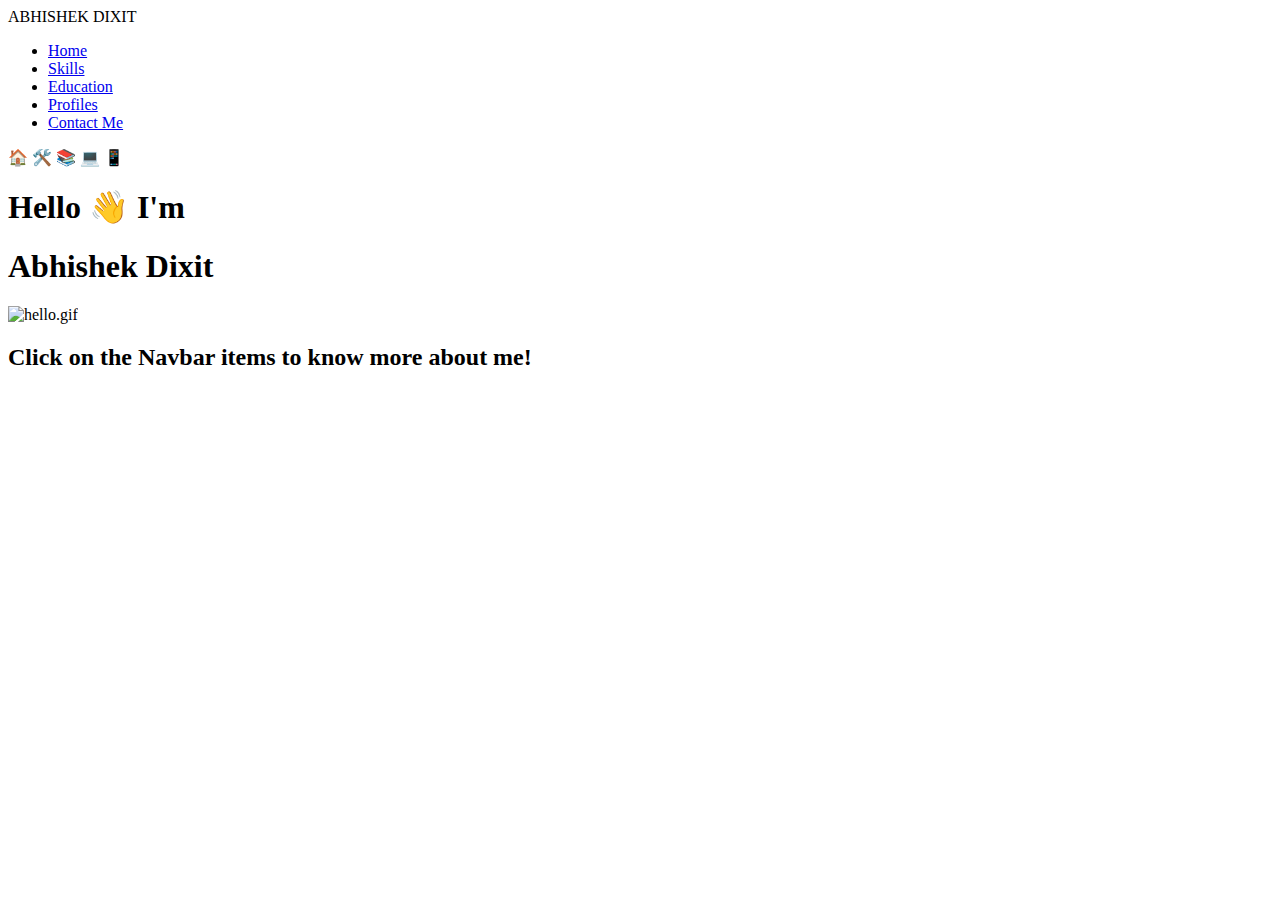
==== index.html @ 3232fcf8 "Add files via upload" ====
<!DOCTYPE html>
<html lang="en">
<head>
    <meta charset="UTF-8">
    <meta http-equiv="X-UA-Compatible" content="IE=edge">
    <meta name="viewport" content="width=device-width, initial-scale=1.0">
    <title>Abhishek's Portfolio</title>
    <link rel="stylesheet" href="index.css">
    <link href="https://fonts.googleapis.com/css2?family=Montserrat&display=swap" rel="stylesheet">
    <link href="https://fonts.googleapis.com/css2?family=Josefin+Sans&display=swap" rel="stylesheet">
</head>
<body>
    <!-- NAVBAR -->
    <div id="navbar-container">
        <div id="navbar">
          <div id="logo">
            ABHISHEK DIXIT
          </div>
    
          <div id="items">
            <ul id="navul">
              <li><a href="../index/index.html" id="navho" class="navit">Home</a></li>
              <li><a href="../skills/skills.html" id="navsk" class="navit">Skills</a></li>
              <li><a href="../education/education.html" id="naved" class="navit">Education</a></li>
              <li><a href="../profiles/profiles.html" id="navpr" class="navit">Profiles</a></li>
              <li><a href="../contact/contact.html" id="navco" class="navit">Contact Me</a></li>
            </ul>
          </div>
    
          <div id="emojis">
            <span id="emoji1">🏠</span>
            <span id="emoji2">🛠️</span>
            <span id="emoji3">📚</span>
            <span id="emoji4">💻</span>
            <span id="emoji5">📱</span>
          </div>
    
        </div>
      </div>
    
      <script>
        document.getElementById("navho").addEventListener("mouseover", mouseOver1);
        document.getElementById("navho").addEventListener("mouseout", mouseOut1);
        document.getElementById("navsk").addEventListener("mouseover", mouseOver2);
        document.getElementById("navsk").addEventListener("mouseout", mouseOut2);
        document.getElementById("naved").addEventListener("mouseover", mouseOver3);
        document.getElementById("naved").addEventListener("mouseout", mouseOut3);
        document.getElementById("navpr").addEventListener("mouseover", mouseOver4);
        document.getElementById("navpr").addEventListener("mouseout", mouseOut4);
        document.getElementById("navco").addEventListener("mouseover", mouseOver5);
        document.getElementById("navco").addEventListener("mouseout", mouseOut5);
    
        function mouseOver1() {
          document.getElementById("emoji1").style.display = "block";
        }
        function mouseOut1() {
          document.getElementById("emoji1").style.display = "none";
        }
        function mouseOver2() {
          document.getElementById("emoji2").style.display = "block";
        }
        function mouseOut2() {
          document.getElementById("emoji2").style.display = "none";
        }
        function mouseOver3() {
          document.getElementById("emoji3").style.display = "block";
        }
        function mouseOut3() {
          document.getElementById("emoji3").style.display = "none";
        }
        function mouseOver4() {
          document.getElementById("emoji4").style.display = "block";
        }
        function mouseOut4() {
          document.getElementById("emoji4").style.display = "none";
        }
        function mouseOver5() {
          document.getElementById("emoji5").style.display = "block";
        }
        function mouseOut5() {
          document.getElementById("emoji5").style.display = "none";
        }
      </script>




    <div id="home-container">
        <div id="home-text">
            <h1>Hello 👋  I'm</h1>
            <h1 id="abhishek">Abhishek Dixit</h1>
        </div>
        <div id="home-animation">
            <img src="hello.gif" alt="hello.gif">
        </div>
    </div>
    <div id="home-bottom">
        <h2>Click on the Navbar items to know more about me!</h2>
    </div>
</body>
</html>
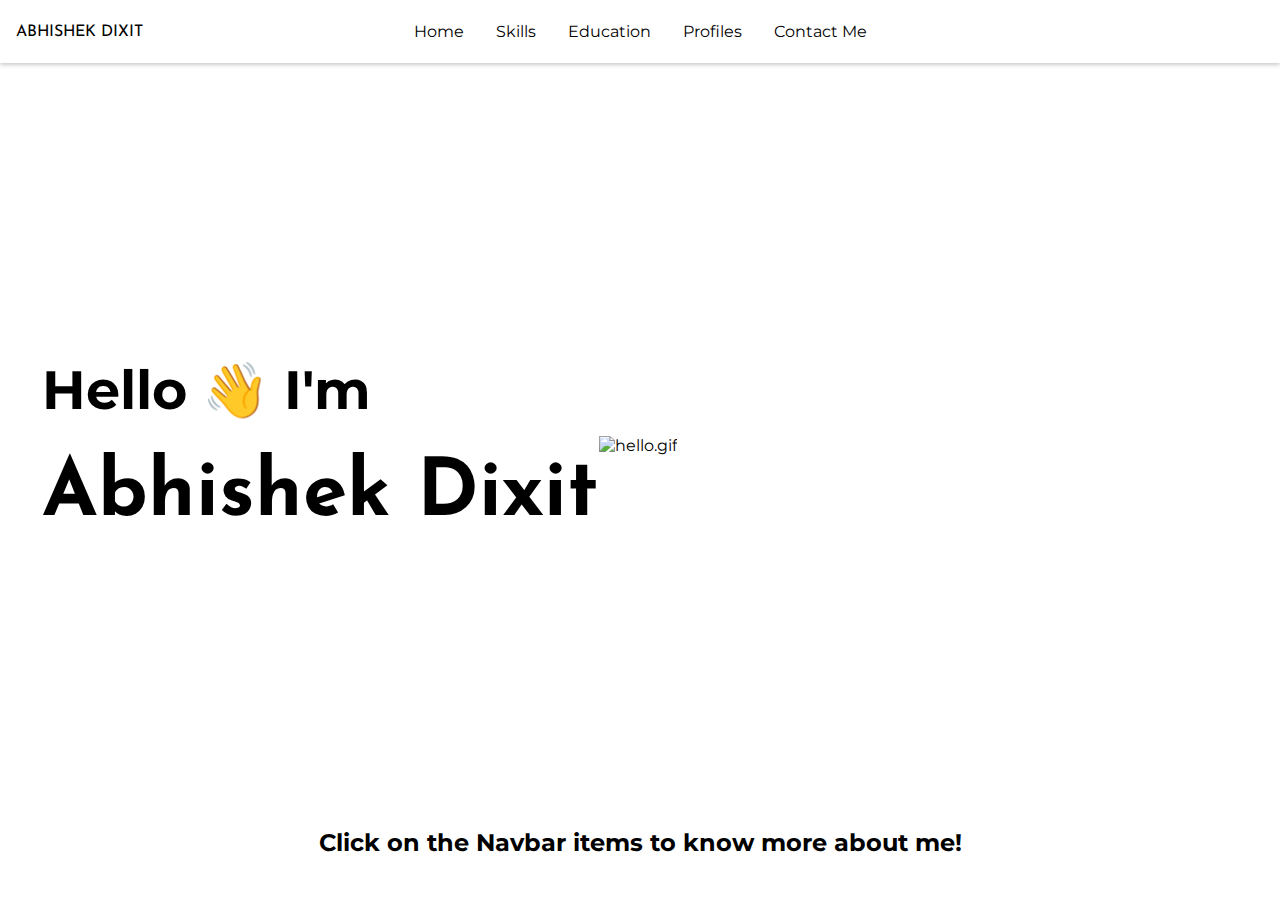
==== commit 9f2fbe1c: "Update index.html" ====
--- a/index.html
+++ b/index.html
@@ -5,7 +5,7 @@
     <meta http-equiv="X-UA-Compatible" content="IE=edge">
     <meta name="viewport" content="width=device-width, initial-scale=1.0">
     <title>Abhishek's Portfolio</title>
-    <link rel="stylesheet" href="index.css">
+    <link rel="stylesheet" href="css/index.css">
     <link href="https://fonts.googleapis.com/css2?family=Montserrat&display=swap" rel="stylesheet">
     <link href="https://fonts.googleapis.com/css2?family=Josefin+Sans&display=swap" rel="stylesheet">
 </head>
@@ -19,11 +19,11 @@
     
           <div id="items">
             <ul id="navul">
-              <li><a href="../index/index.html" id="navho" class="navit">Home</a></li>
-              <li><a href="../skills/skills.html" id="navsk" class="navit">Skills</a></li>
-              <li><a href="../education/education.html" id="naved" class="navit">Education</a></li>
-              <li><a href="../profiles/profiles.html" id="navpr" class="navit">Profiles</a></li>
-              <li><a href="../contact/contact.html" id="navco" class="navit">Contact Me</a></li>
+              <li><a href="index.html" id="navho" class="navit">Home</a></li>
+              <li><a href="skills.html" id="navsk" class="navit">Skills</a></li>
+              <li><a href="education.html" id="naved" class="navit">Education</a></li>
+              <li><a href="profiles.html" id="navpr" class="navit">Profiles</a></li>
+              <li><a href="contact.html" id="navco" class="navit">Contact Me</a></li>
             </ul>
           </div>
     
@@ -98,4 +98,4 @@
         <h2>Click on the Navbar items to know more about me!</h2>
     </div>
 </body>
-</html>+</html>
--- a/css/index.css
+++ b/css/index.css
@@ -0,0 +1,91 @@
+*{
+    margin: 0;
+    padding: 0;
+}
+body{
+    font-family: 'Montserrat', sans-serif;
+}
+#home-container{
+    display: flex;
+    flex-direction: row;
+    align-items: center;
+    justify-content: center;
+    height: 85vh;
+    width: 100vw;
+}
+#home-text
+{
+    align-items: center;
+    justify-content: center;
+    font-size: 3vh;
+}
+#home-animation
+{
+    width: 50vw;
+}
+#home-bottom{
+    display: flex;
+    justify-content: center;
+}
+#abhishek{
+    font-family: 'Josefin Sans', sans-serif;
+    font-size: 5rem;
+    margin-top: 2rem;
+}
+
+/* NAVBAR */
+/* *{
+    margin: 0;
+    padding: 0;
+}
+body{
+    font-family: 'Montserrat', sans-serif;
+} */
+#navbar{
+    display: grid;
+    grid-template-columns: 1fr 3fr 1fr;
+    height: 7vh;
+    box-shadow: 0 2px 4px 0 rgba(0,0,0,.2);
+}
+#items{
+    margin: auto 1rem;
+}
+#navul{
+    display: flex;
+    flex-direction: row;
+    align-content: center;
+    justify-content: center;
+    list-style: none;
+}
+#logo{
+    margin: auto 1rem;
+    font-family: 'Josefin Sans', sans-serif;
+}
+
+.navit{
+    text-decoration: none;
+    color: black;
+    margin: 1rem 1rem;
+}
+.navit:hover{
+    color: gray;
+}
+
+#emojis{
+    margin: auto 0;
+    margin-left: 15vw;
+}
+
+#emojis span{
+    font-size: 2rem;
+    display: none;
+}
+#navbar{ 
+    /*transform: translateY(-100%); /* normal, hidden state */
+    transition: all 0.25s;
+}
+
+#navbar-container:hover #navbar {
+    transform: translateY(0); /* when parent is hovered */
+    transition: all 0.25s;
+}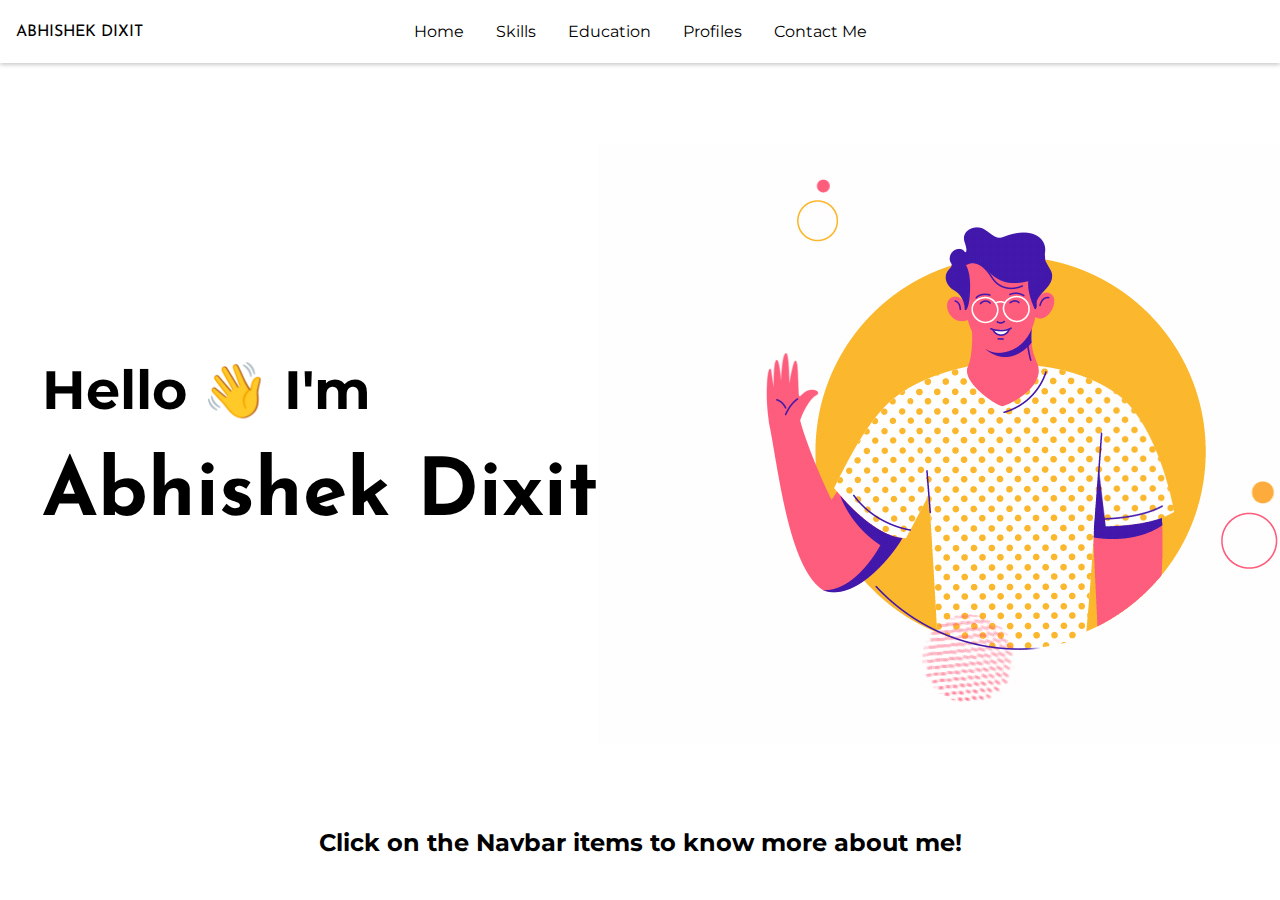
==== commit 5fdf7dc3: "Update index.html" ====
--- a/index.html
+++ b/index.html
@@ -91,7 +91,7 @@
             <h1 id="abhishek">Abhishek Dixit</h1>
         </div>
         <div id="home-animation">
-            <img src="hello.gif" alt="hello.gif">
+            <img src="img/hello.gif" alt="hello.gif">
         </div>
     </div>
     <div id="home-bottom">
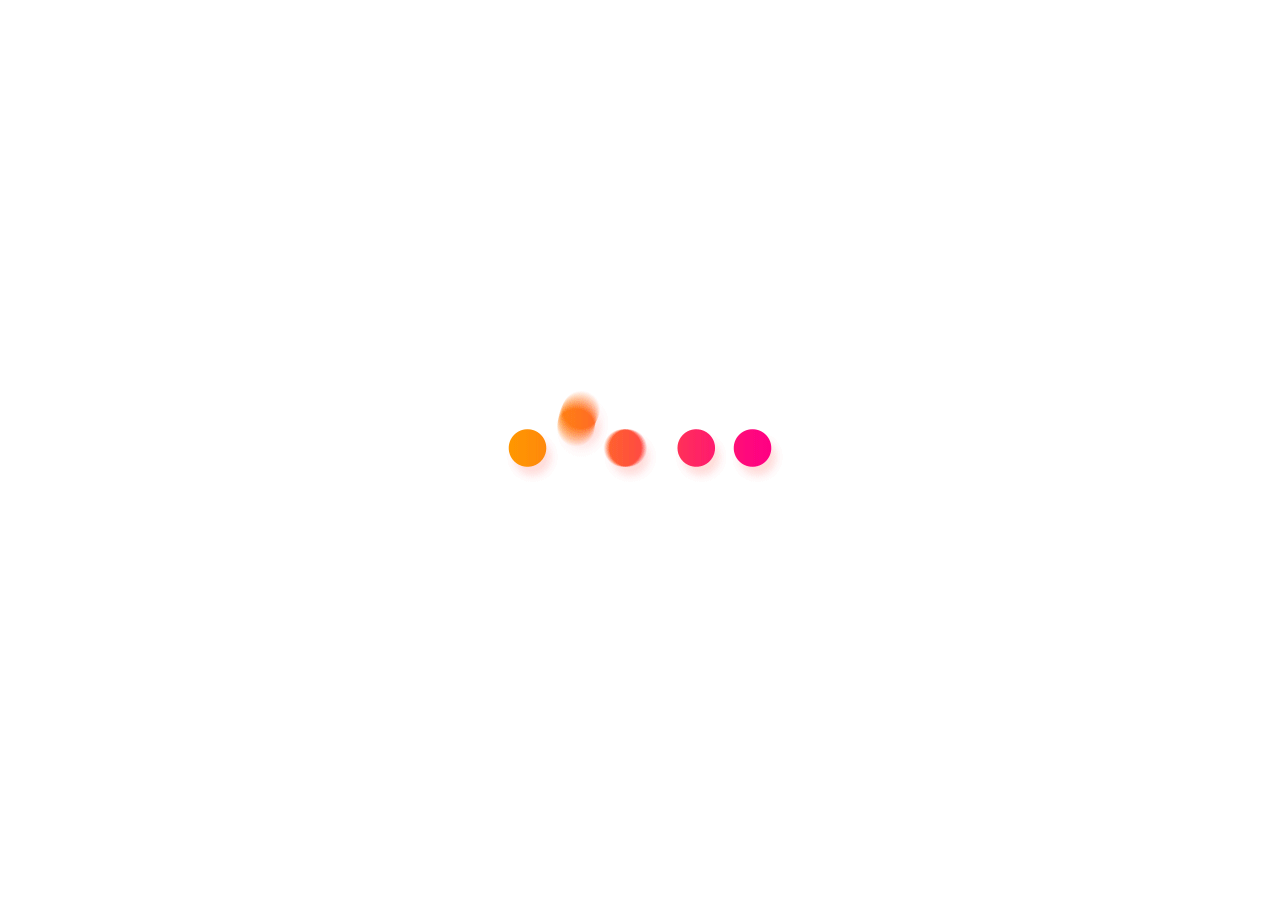
==== commit 42a09779: "Update index.html" ====
--- a/index.html
+++ b/index.html
@@ -83,7 +83,11 @@
       </script>
 
 
-
+    <div id='spinner-wrapper'>
+        <div id="loadingimg">
+          <img src="img/loading.gif"></img>
+        </div>
+      </div>
 
     <div id="home-container">
         <div id="home-text">
@@ -97,5 +101,23 @@
     <div id="home-bottom">
         <h2>Click on the Navbar items to know more about me!</h2>
     </div>
+    
+    <script>
+    // LOADING ANIMATION
+    let spinnerWrapper = document.getElementById('spinner-wrapper');
+
+    window.addEventListener('DOMContentLoaded', function () {
+      var delayInMilliseconds = 1000; //1 second
+
+      setTimeout(function () {
+        //your code to be executed after 1 second
+        spinnerWrapper.style.display = 'none';
+      }, delayInMilliseconds);
+
+
+      //spinnerWrapper.parentElement.removeChild(spinnerWrapper);
+    });
+  </script>
+    
 </body>
 </html>
--- a/css/index.css
+++ b/css/index.css
@@ -4,6 +4,22 @@
 }
 body{
     font-family: 'Montserrat', sans-serif;
+}
+#spinner-wrapper{
+    display: flex;
+    align-items: center;
+    justify-content: center;
+    position:fixed;
+    top:0;
+    left:0;
+    width:100vw;
+    height:100vh;
+    background-color: white;
+}
+#loadingimg{
+    margin: auto auto;
+    width: fit-content;
+    height: fit-content;
 }
 #home-container{
     display: flex;
@@ -22,6 +38,7 @@
 #home-animation
 {
     width: 50vw;
+    z-index: -1;
 }
 #home-bottom{
     display: flex;
@@ -88,4 +105,4 @@
 #navbar-container:hover #navbar {
     transform: translateY(0); /* when parent is hovered */
     transition: all 0.25s;
-}+}
